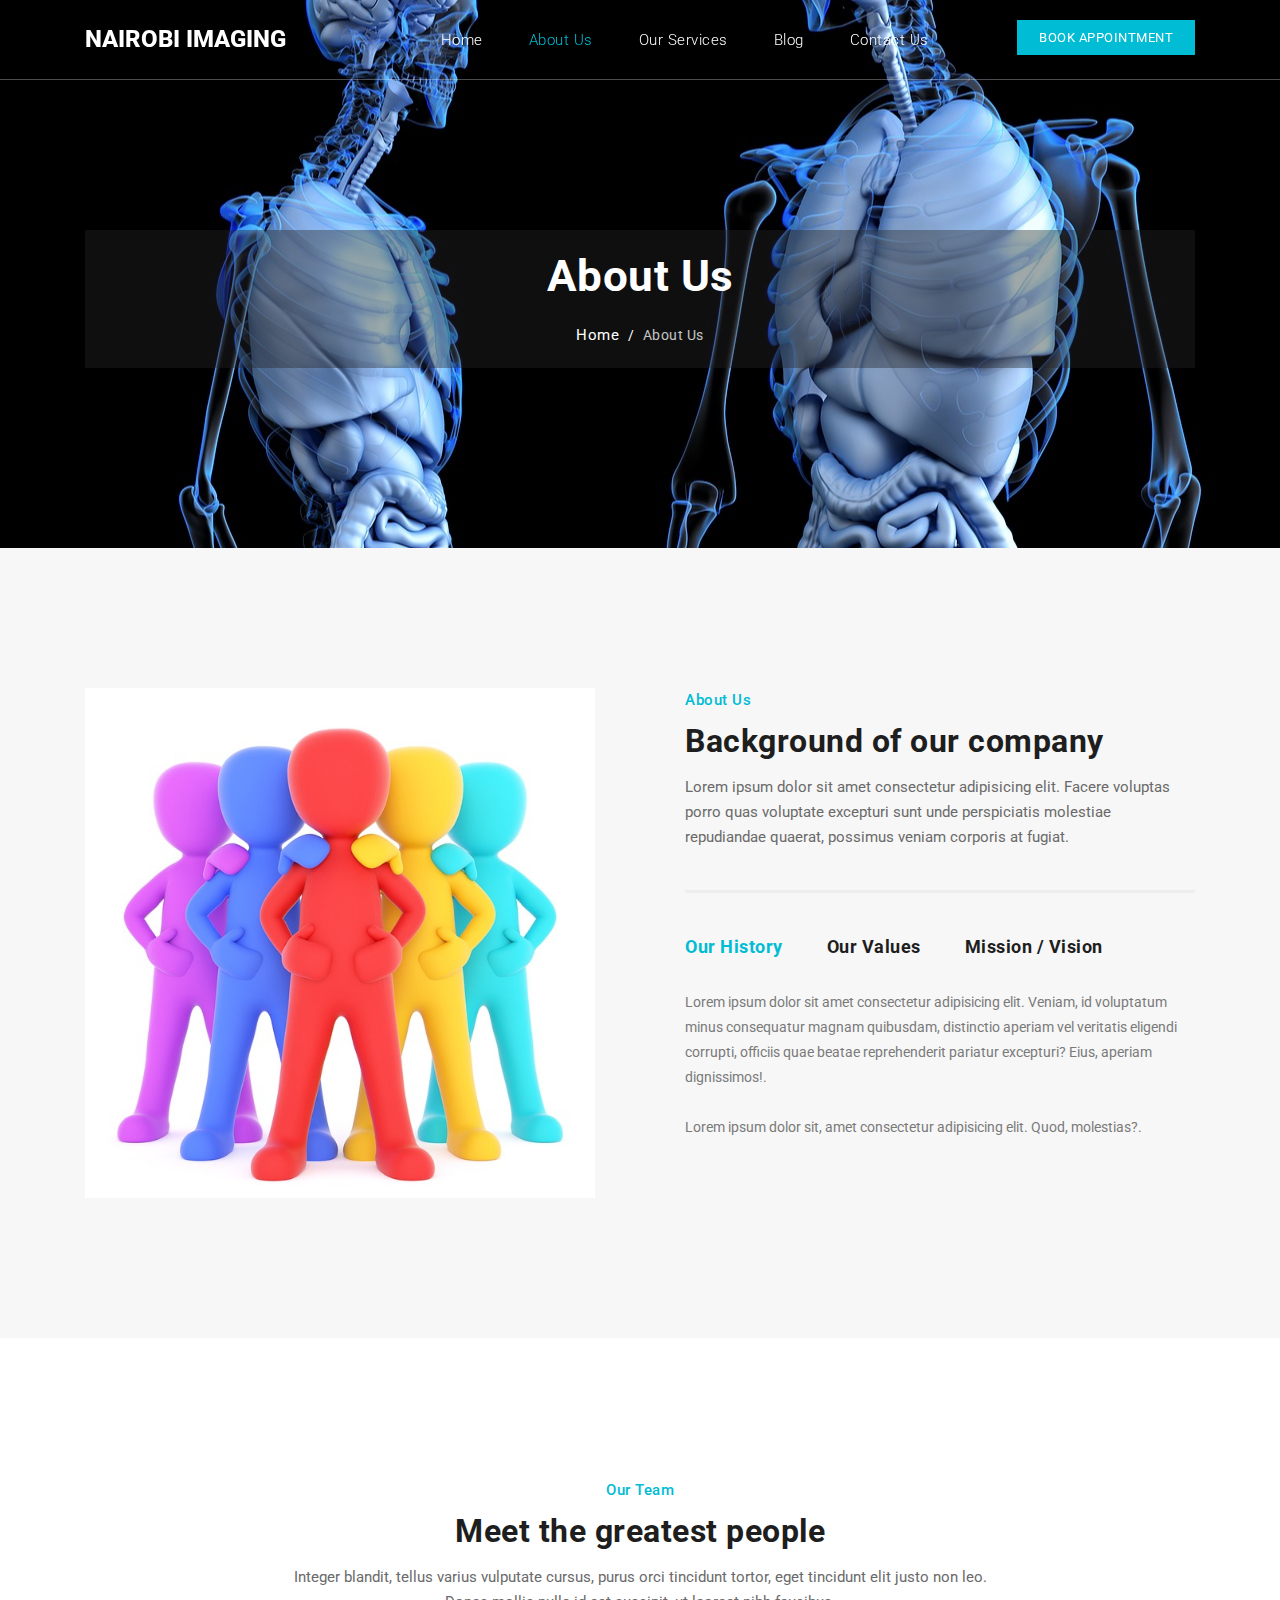
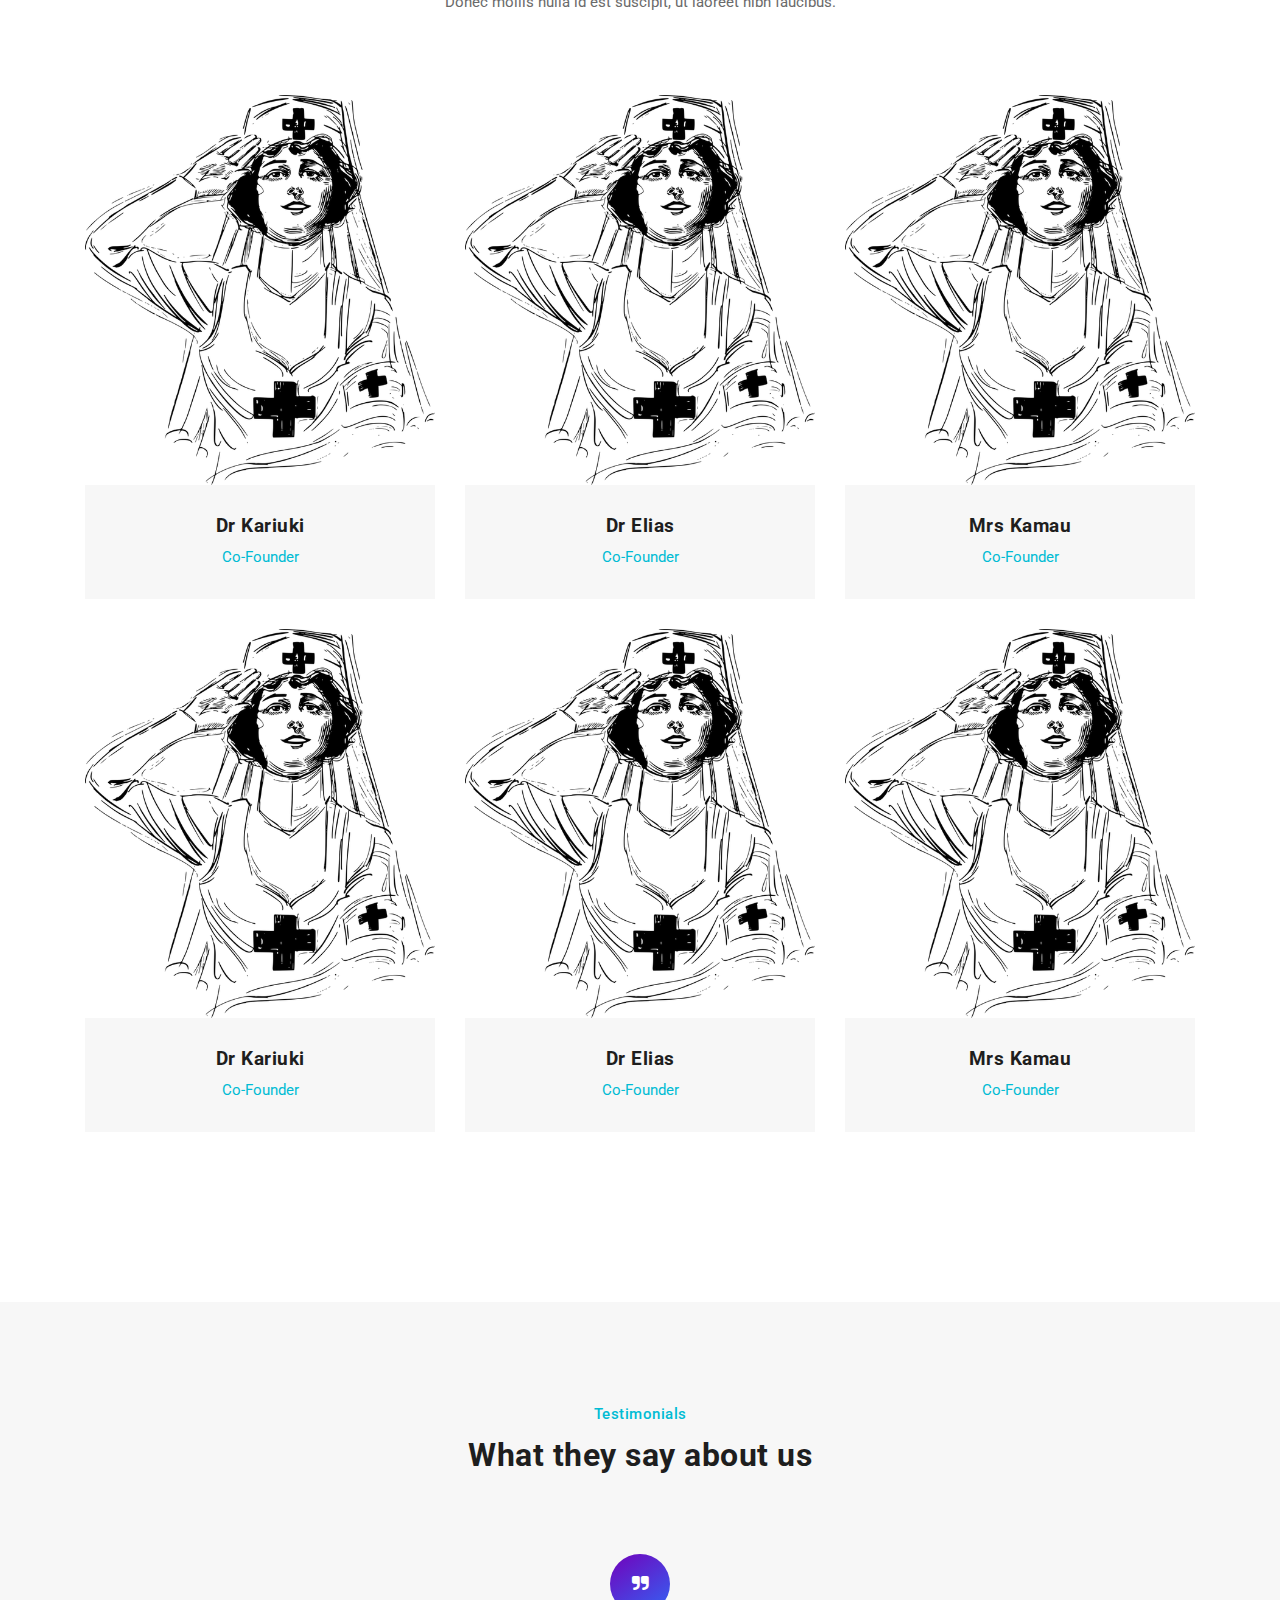
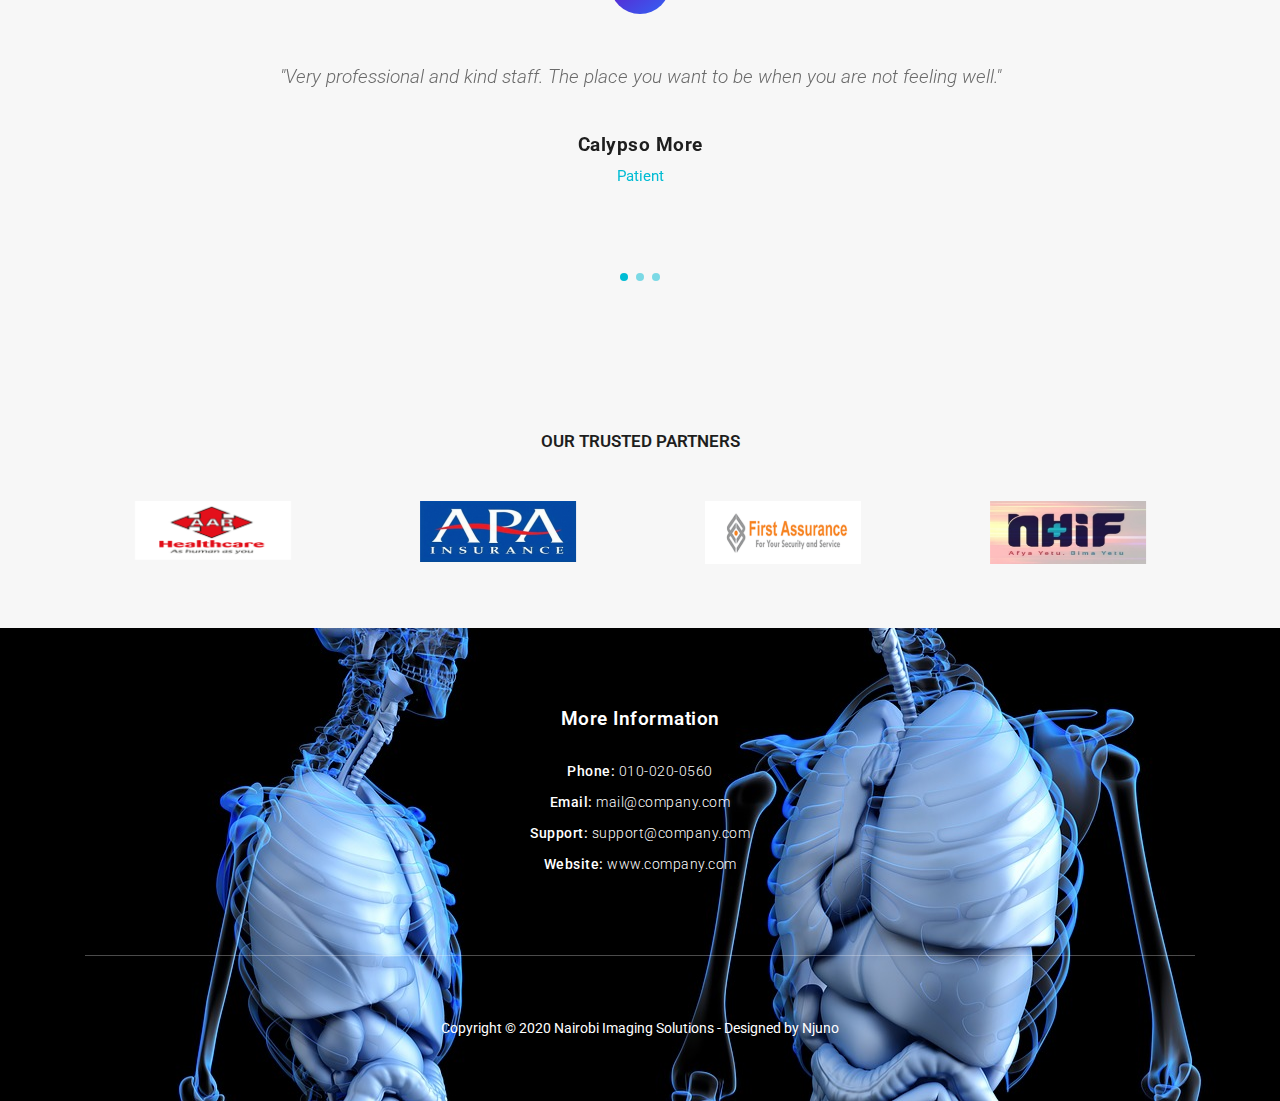
==== about.html @ f8aa6477 "fcs" ====
<!DOCTYPE html>
<html lang="en">

<head>

  <meta charset="utf-8">
  <meta name="viewport" content="width=device-width, initial-scale=1, shrink-to-fit=no">
  <meta name="description" content="">
  <meta name="author" content="TemplateMo">
  <link href="https://fonts.googleapis.com/css?family=Roboto:100,300,400,500,700" rel="stylesheet">

  <title>Nairobi Imaging Solution</title>

  <link href="vendor/bootstrap/css/bootstrap.min.css" rel="stylesheet">

  <link rel="stylesheet" href="assets/css/fontawesome.css">
  <link rel="stylesheet" href="assets/css/templatemo-host-cloud.css">
  <link rel="stylesheet" href="assets/css/owl.css">

</head>

<body>

    <!-- ***** Preloader Start ***** -->
    <div id="preloader">
        <div class="jumper">
            <div></div>
            <div></div>
            <div></div>
        </div>
    </div>  
    <!-- ***** Preloader End ***** -->

    <!-- Header -->
     <header class="">
       <nav class="navbar navbar-expand-lg">
         <div class="container">
           <a class="navbar-brand" href="index.html">
             <h2>Nairobi Imaging</h2>
           </a>
           <button class="navbar-toggler" type="button" data-toggle="collapse" data-target="#navbarResponsive"
             aria-controls="navbarResponsive" aria-expanded="false" aria-label="Toggle navigation">
             <span class="navbar-toggler-icon"></span>
           </button>
           <div class="collapse navbar-collapse" id="navbarResponsive">
             <ul class="navbar-nav ml-auto">
               <li class="nav-item ">
                 <a class="nav-link" href="index.html">Home
                 </a>
               </li>
               <li class="nav-item active">
                 <a class="nav-link" href="about.html">About Us</a>
               </li>
               <li class="nav-item">
                 <a class="nav-link" href="services.html">Our Services</a>
               </li>
                <li class="nav-item">
                  <a class="nav-link" href="blog.html">Blog</a>
                </li>
               <li class="nav-item">
                 <a class="nav-link" href="contact.html">Contact Us</a>
               </li>
             </ul>
           </div>
           <div class="functional-buttons">
             <ul>
               <li><a data-toggle="modal" data-target="#appointment">Book Appointment</a></li>

             </ul>
           </div>
         </div>
       </nav>
     </header>

    <!-- Page Content -->
    <!-- Heading Starts Here -->
    <div class="page-heading header-text">
      <div class="container">
        <div class="row">
          <div class="col-md-12">
            <div class="tion">
              <h1>About Us</h1>
              <p><a href="index.html">Home</a> / <span>About Us</span></p>
            </div>
            
          </div>
        </div>
      </div>
    </div>
    <!-- Heading Ends Here -->


    <!-- About Us Starts Here -->
    <div class="about-us">
      <div class="container">
        <div class="row">
          <div class="col-md-6">
            <div class="left-image">
              <img src="assets/images/nis/team/males-2322810_640.jpg" alt="">
            </div>
          </div>
          <div class="col-md-6">
            <div class="right-content">
              <div class="section-heading">
                <span>About Us</span>
                <h2>Background of our company</h2>
                <p>Lorem ipsum dolor sit amet consectetur adipisicing elit. Facere voluptas porro quas voluptate excepturi sunt unde perspiciatis molestiae repudiandae quaerat, possimus veniam corporis at fugiat.</p>
              </div>
              <div id='tabs'>
                  <ul>
                    <li><a href='#tabs-1'>Our History</a></li>
                    <li><a href='#tabs-2'>Our Values</a></li>
                    <li><a href='#tabs-3'>Mission / Vision</a></li>
                  </ul>
                  <section class='tabs-content'>
                    <article id='tabs-1'>
                      <p>Lorem ipsum dolor sit amet consectetur adipisicing elit. Veniam, id voluptatum minus consequatur magnam quibusdam, distinctio aperiam vel veritatis eligendi corrupti, officiis quae beatae reprehenderit pariatur excepturi? Eius, aperiam dignissimos!.
                      <br><br>Lorem ipsum dolor sit, amet consectetur adipisicing elit. Quod, molestias?.</p>
                    </article>
                    <article id='tabs-2'>
                      <p>
                        Lorem ipsum dolor sit, amet consectetur adipisicing elit. Dolorem sit culpa ad. Illo veniam consequuntur alias eius odio incidunt error?
                      </p>
                    </article>
                    <article id='tabs-3'>
                      <p class="lead">
                        Vision
                      </p>
                      <blockquote class="blockquote">Lorem ipsum dolor sit amet.</blockquote>
                      <p class="lead">
                        Mission
                      </p>
                      <blockquote class="blockquote">
                        Lorem ium dolor, sit amet consectetur adipisicing.
                      </blockquote>
                    </article>
                  </section>
                </div>
            </div>
          </div>
        </div>
      </div>
    </div>
    <!-- About Us Ends Here -->


    <!-- Team Starts Here -->
    <div class="team-section">
      <div class="container">
        <div class="row">
          <div class="col-md-8 offset-md-2">
            <div class="section-heading">
              <span>Our Team</span>
              <h2>Meet the greatest people</h2>
              <p>Integer blandit, tellus varius vulputate cursus, purus orci tincidunt tortor, eget tincidunt elit justo non leo. Donec mollis nulla id est suscipit, ut laoreet nibh faucibus.</p>
            </div>
          </div>
          <div class="col-md-4 col-sm-6 col-xs-12">
            <div class="team-item">
              <img src="assets/images/nis/team/face-1294558_640.png" alt="">
              <div class="down-content">
                <h4>Dr Kariuki</h4>
                <span>Co-Founder</span>
              </div>
            </div>
          </div>
          <div class="col-md-4 col-sm-6 col-xs-12">
            <div class="team-item">
              <img src="assets/images/nis/team/face-1294558_640.png" alt="">
              <div class="down-content">
                <h4>Dr Elias</h4>
                <span>Co-Founder</span>
              </div>
            </div>
          </div>
          <div class="col-md-4 col-sm-6 col-xs-12">
            <div class="team-item">
              <img src="assets/images/nis/team/face-1294558_640.png" alt="">
              <div class="down-content">
                <h4>Mrs Kamau</h4>
                <span>Co-Founder</span>
              </div>
            </div>
          </div>


          <div class="col-md-4 col-sm-6 col-xs-12">
            <div class="team-item">
              <img src="assets/images/nis/team/face-1294558_640.png" alt="">
              <div class="down-content">
                <h4>Dr Kariuki</h4>
                <span>Co-Founder</span>
              </div>
            </div>
          </div>
          <div class="col-md-4 col-sm-6 col-xs-12">
            <div class="team-item">
              <img src="assets/images/nis/team/face-1294558_640.png" alt="">
              <div class="down-content">
                <h4>Dr Elias</h4>
                <span>Co-Founder</span>
              </div>
            </div>
          </div>
          <div class="col-md-4 col-sm-6 col-xs-12">
            <div class="team-item">
              <img src="assets/images/nis/team/face-1294558_640.png" alt="">
              <div class="down-content">
                <h4>Mrs Kamau</h4>
                <span>Co-Founder</span>
              </div>
            </div>
          </div>
        </div>
      </div>
    </div>
    <!-- Team Ends Here -->



    

    <!-- Testimonials Starts Here -->
    <div class="testimonials-section">
      <div class="container">
        <div class="row">
          <div class="col-md-12">
            <div class="section-heading">
              <span>Testimonials</span>
              <h2>What they say about us</h2>
            </div>
          </div>
          <div class="col-md-10 offset-md-1">
            <div class="owl-testimonials owl-carousel">
              <div class="testimonial-item">
                <div class="icon">
                  <i class="fa fa-quote-right"></i>
                </div>
                <p>"Very professional and kind staff. The place you want to be when you are not feeling well."</p>
                <h4>Calypso More</h4>
                <span>Patient</span>
              </div>
              <div class="testimonial-item">
                <div class="icon">
                  <i class="fa fa-quote-right"></i>
                </div>
                <p>"I have been in this place for the last three times,twice CT scans one for chest plus one for head
                  and lastly a MRI scan
                  for the head and neck...I liked their service and support."</p>
                <h4>George Kimani</h4>
                <span>Patient</span>
              </div>
              <div class="testimonial-item">
                <div class="icon">
                  <i class="fa fa-quote-right"></i>
                </div>
                <p>"Give tea in the morning. Very organised. Open on time. Free parking though it can get abit crowded."
                </p>
                <h4>Trevor Liam</h4>
                <span>Patient</span>
              </div>
            </div>
          </div>
        </div>
      </div>
    </div>
    <!-- Testimonials Ends Here -->
   



    <div class="trusted-section">
      <div class="container">
        <div class="row">
          <div class="col-md-12">
            <div class="trusted-section-heading">
              <h4>OUR TRUSTED PARTNERS</h4>
            </div>
          </div>
          <div class="col-md-12">
            <div class="owl-trusted owl-carousel">
              <div class="trusted-item">
                <img src="assets/images/nis/clients/aar.png" alt="trusted 1">
              </div>
              <div class="trusted-item">
                <img src="assets/images/nis/clients/apa.png" alt="trusted 2">
              </div>
              <div class="trusted-item">
                <img src="assets/images/nis/clients/fa.png" alt="trusted 3">
              </div>
              <div class="trusted-item">
                <img src="assets/images/nis/clients/nhif.png" alt="trusted 4">
              </div>
              <div class="trusted-item">
                <img src="assets/images/nis/clients/madison.png" alt="trusted 5">
              </div>
              <div class="trusted-item">
                <img src="assets/images/nis/clients/minet.png" alt="trusted 6">
              </div>
              <div class="trusted-item">
                <img src="assets/images/nis/clients/uap.png" alt="trusted 7">
              </div>
            </div>
          </div>
        </div>
      </div>
    </div>

    <!-- Footer Starts Here -->
     <footer>
       <div class="container">
         <div class="row">







           <div class="col-sm-12 text-center">
             <div class="footer-item">
               <div class="footer-heading">
                 <h2>More Information</h2>
               </div>
               <ul class="footer-list">
                 <li>Phone: <a href="#">010-020-0560</a></li>
                 <li>Email: <a href="#">mail@company.com</a></li>
                 <li>Support: <a href="#">support@company.com</a></li>
                 <li>Website: <a href="#">www.company.com</a></li>
               </ul>
             </div>
           </div>
           <div class="col-md-12">
             <div class="sub-footer">
               <p>Copyright &copy; 2020 Nairobi Imaging Solutions
                 - Designed by Njuno</p>
             </div>
           </div>
         </div>
       </div>
     </footer>
    <!-- Footer Ends Here -->












    <div class="modal fade" id="appointment" tabindex="-1" role="dialog" aria-labelledby="exampleModalCenterTitle"
      aria-hidden="true">
      <div class="modal-dialog modal-dialog-centered" role="document">
        <div class="modal-content">
          <div class="modal-header">
            <h5 class="modal-title" id="exampleModalCenterTitle">Book Appointment</h5>
            <button type="button" class="close" data-dismiss="modal" aria-label="Close">
              <span aria-hidden="true">&times;</span>
            </button>
          </div>
          <div class="modal-body">

            <form class="p-2">
              <div class="form-group row">
                <label for="inputName" class="col-sm-4 col-form-label mr-2 ">Select Day</label>
                <div class="col-sm-7">
                  <input type="date" class="form-control" name="select_day" id="" placeholder="Select Day">
                </div>
              </div>

              <div class="form-group row">
                <label class="col-sm-4 col-form-label mr-2 " for="">Select Time</label>
                <div class="col-sm-7">
                  <select class="form-control" name="" id="">
                    <option value="">Select Hour</option>
                    <option value="08: 00 AM">08: 00 AM</option>
                    <option value="09: 00 AM">09: 00 AM</option>
                    <option value="10: 00 AM">10: 00 AM</option>
                    <option value="11: 00 AM">11: 00 AM</option>
                    <option value="12: 00 AM">12: 00 PM</option>
                    <option value="01: 00 PM">01: 00 PM</option>
                    <option value="02: 00 PM">02: 00 PM</option>
                    <option value="03: 00 PM">03: 00 PM</option>
                    <option value="04: 00 PM">04: 00 PM</option>
                    <option value="05: 00 PM">05: 00 PM</option>
                  </select>
                </div>
              </div>

              <div class="form-group row">
                <label for="inputName" class="col-sm-4 col-form-label mr-2 ">Full Name</label>
                <div class="col-sm-7">
                  <input type="text" class="form-control" name="full_name" id="" placeholder="Full Name">
                </div>
              </div>

              <div class="form-group row">
                <label for="inputName" class="col-sm-4 col-form-label mr-2 ">Phone Number</label>
                <div class="col-sm-7">
                  <input type="text" class="form-control" name="phone_number" id="" placeholder="Phone Number">
                </div>
              </div>


              <div class="form-group row">
                <label for="inputName" class="col-sm-4 col-form-label mr-2 ">Email</label>
                <div class="col-sm-7">
                  <input type="email" class="form-control" name="email" id="" placeholder="Email">
                </div>
              </div>



              <div class="form-group row mt-4">
                <div class="offset-sm-4 col-sm-8">
                  <button type="submit" class="btn btn-dark">Book Appointment</button>
                  <button type="button" class="btn btn-secondary" data-dismiss="modal">Close</button>
                </div>
              </div>
            </form>

          </div>

        </div>
      </div>
    </div>

    <!-- Bootstrap core JavaScript -->
    <script src="vendor/jquery/jquery.min.js"></script>
    <script src="vendor/bootstrap/js/bootstrap.bundle.min.js"></script>

    <!-- Additional Scripts -->
    <script src="assets/js/custom.js"></script>
    <script src="assets/js/owl.js"></script>
    <script src="assets/js/accordions.js"></script>

    <script language = "text/Javascript"> 

    



      cleared[0] = cleared[1] = cleared[2] = 0; //set a cleared flag for each field
      function clearField(t){                   //declaring the array outside of the
      if(! cleared[t.id]){                      // function makes it static and global
          cleared[t.id] = 1;  // you could use true and false, but that's more typing
          t.value='';         // with more chance of typos
          t.style.color='#fff';
          }
      }



      
    </script>

  </body>
</html>
---- assets/css/templatemo-host-cloud.css ----
body {
	font-family: 'Roboto', sans-serif;
	transition: all 0.5s;
}
p {
	margin-bottom: 0px;
	font-size: 14px;
	color: #6a6a6a;
	line-height: 25px;
}
a {
	text-decoration: none!important;
}
a.main-button {
	outline: none;
	cursor: pointer;
	display: inline-block;
	height: 50px;
	line-height: 50px;
	padding: 0px 25px;
	border: none;
	margin-left: 10px;
	background-color: #161616;
	color: #fff;
	text-transform: uppercase;
	font-size: 15px;
	font-weight: 500;
	letter-spacing: 0.5px;
	transition: all 0.5s;
}
a.main-button:hover {
	background-color: #00a4b9;
}
a.gradient-button {
	outline: none;
	cursor: pointer;
	display: inline-block;
	height: 50px;
	line-height: 50px;
	padding: 0px 25px;
	border: none;
	margin-left: 10px;
	background: rgb(61, 58, 63);
    background: linear-gradient(145deg, rgb(69, 64, 73) 0%, rgba(50,100,245,1) 100%);
	color: #fff;
	text-transform: uppercase;
	font-size: 15px;
	font-weight: 500;
	letter-spacing: 0.5px;
	transition: all 0.5s;
}
a.gradient-button:hover {
	background: rgb(114,2,187);
    background: linear-gradient(145deg, rgba(50,100,245,1) 0%, rgb(66, 62, 68) 100%);
}
.section-heading {
	margin-bottom: 80px;
}
.section-heading span {
	color: #00bcd4;
	font-size: 15px;
	font-weight: 500;
	letter-spacing: 0.5px;
	display: inline-block;
	margin-top: 0px;
}
.section-heading h2 {
	color: #1e1e1e;
	font-size: 32px;
	font-weight: 700;
	letter-spacing: 0.5px;
	margin-top: 10px;
	margin-bottom: 15px;
}
.section-heading p {
	font-size: 15px;
}

.page-heading {
	background-image: url(../images/nis/anatomical-2261006_1280\ \(1\).jpg);
	background-position: center center;
	background-repeat: no-repeat;
	background-size: cover;
	text-align: center;
	padding: 230px 0px 180px 0px;
}
.tion {
	background-color: rgba(38, 37, 39, 0.4);
	padding: 20px;
}

.page-heading h1 {
	color: #fff;
	font-size: 44px;
	font-weight: 700;
	letter-spacing: 0.5px;
	margin-bottom: 20px;
}
.page-heading p {
	color: #fff;
	letter-spacing: 0.5px;
}
.page-heading p a {
	color: #fff;
	font-size: 15px;
}
.page-heading p a {
	margin-right: 5px;
}
.page-heading p span {
	color: #fff;
	opacity: 0.75;
	margin-left: 5px;
}
#preloader {
  overflow: hidden;
  background: linear-gradient(145deg, rgb(10, 10, 10) 0%, rgb(57, 61, 77) 100%);
  left: 0;
  right: 0;
  top: 0;
  bottom: 0;
  position: fixed;
  z-index: 9999999;
  color: #fff;
}

#preloader .jumper {
  left: 0;
  top: 0;
  right: 0;
  bottom: 0;
  display: block;
  position: absolute;
  margin: auto;
  width: 50px;
  height: 50px;
}

#preloader .jumper > div {
  background-color: #fff;
  width: 10px;
  height: 10px;
  border-radius: 100%;
  -webkit-animation-fill-mode: both;
  animation-fill-mode: both;
  position: absolute;
  opacity: 0;
  width: 50px;
  height: 50px;
  -webkit-animation: jumper 1s 0s linear infinite;
  animation: jumper 1s 0s linear infinite;
}

#preloader .jumper > div:nth-child(2) {
  -webkit-animation-delay: 0.33333s;
  animation-delay: 0.33333s;
}

#preloader .jumper > div:nth-child(3) {
  -webkit-animation-delay: 0.66666s;
  animation-delay: 0.66666s;
}

@-webkit-keyframes jumper {
  0% {
    opacity: 0;
    -webkit-transform: scale(0);
    transform: scale(0);
  }
  5% {
    opacity: 1;
  }
  100% {
    -webkit-transform: scale(1);
    transform: scale(1);
    opacity: 0;
  }
}

@keyframes jumper {
  0% {
    opacity: 0;
    -webkit-transform: scale(0);
    transform: scale(0);
  }
  5% {
    opacity: 1;
  }
  100% {
    opacity: 0;
  }
}



/* Header Style */
header {
	position: fixed;
	z-index: 99999;
	width: 100%;
	background-color: transparent!important;
	border-bottom: 1px solid rgba(250,250,250,0.30);
	height: 80px;
	-webkit-transition: all .5s ease 0s;
    -moz-transition: all .5s ease 0s;
    -o-transition: all .5s ease 0s;
    transition: all .5s ease 0s;
}
.background-header {
	background-color: #fff!important;
	box-shadow: 0px 1px 10px rgba(0,0,0,0.1);
}
.background-header .navbar-brand h2 {
	color: #1e1e1e!important;
}
.background-header .navbar-nav a.nav-link {
	color: #1e1e1e!important;
}
.background-header .functional-buttons	ul li:first-child a {
	display: inline-block;
	background-color: transparent;
	border: 2px solid #00bcd4;
	text-transform: uppercase;
	font-size: 13px;
	color: #00bcd4;
	padding: 6px 20px;
	letter-spacing: 0.5px;
	transition: all 0.5s;
}
.background-header .functional-buttons	ul li:first-child a:hover {
	color: #fff;
	background-color: #00bcd4;
	border-color: #00bcd4;
}
.background-header .navbar-nav .nav-link:hover,
.background-header .navbar-nav .active>.nav-link,
.background-header .navbar-nav .nav-link.active,
.background-header .navbar-nav .nav-link.show,
.background-header .navbar-nav .show>.nav-link {
	color: #00bcd4!important;
}
.navbar .navbar-brand {
	float: 	left;
	margin-top: 12px;
	outline: none;
}
.navbar .navbar-brand h2 {
	color: #fff;
	text-transform: uppercase;
	font-size: 24px;
	font-weight: 800;
	-webkit-transition: all .3s ease 0s;
    -moz-transition: all .3s ease 0s;
    -o-transition: all .3s ease 0s;
    transition: all .3s ease 0s;
}
.navbar .navbar-brand h2 em {
	font-style: normal;
	font-size: 16px;
}
#navbarResponsive {
	z-index: 999;
}
.navbar-collapse {
	text-align: center;
}
.navbar .navbar-nav .nav-item {
	margin: 0px 15px;
}
.navbar .navbar-nav a.nav-link {
	text-transform: capitalize;
	font-size: 15px;
	font-weight: 300;
	letter-spacing: 0.5px;
	color: #fff;
	transition: all 0.5s;
	margin-top: 5px;
}
.navbar .navbar-nav .nav-link:hover,
.navbar .navbar-nav .active>.nav-link,
.navbar .navbar-nav .nav-link.active,
.navbar .navbar-nav .nav-link.show,
.navbar .navbar-nav .show>.nav-link {
	color: #00bcd4;
}
.navbar .navbar-toggler-icon {
	background-image: none;
}
.navbar .navbar-toggler {
	border-color: #fff;
	background-color: #fff;	
	height: 36px;
	outline: none;
	border-radius: 0px;
	position: absolute;
	right: 30px;
	top: 20px;
}
.navbar .navbar-toggler-icon:after {
	content: '\f0c9';
	color: #00bcd4;
	font-size: 18px;
	line-height: 26px;
	font-family: 'FontAwesome';
}
.functional-buttons {
	margin-left: 5%;
}
.functional-buttons	ul {
	margin: 0;
	padding: 0;
}
.functional-buttons	ul li {
	display: inline-block;
	margin-left: 10px;
}
.functional-buttons	ul li:first-child a {
	display: inline-block;
	background-color: transparent;
	border: 2px solid #fff;
	text-transform: uppercase;
	font-size: 13px;
	color: #fff;
	padding: 6px 20px;
	letter-spacing: 0.5px;
	transition: all 0.5s;
}
.functional-buttons	ul li:first-child a:hover {
	color: #00bcd4;
	background-color: #fff;
}
.functional-buttons	ul li:last-child a {
	display: inline-block;
	background-color: #00bcd4;
	border: 2px solid #00bcd4;
	text-transform: uppercase;
	font-size: 13px;
	color: #fff;
	padding: 6px 20px;
	letter-spacing: 0.5px;
	transition: all 0.5s;
}
.functional-buttons	ul li:last-child a:hover {
	background-color: #00a4b9;
	border-color: #00a4b9;
}

/* Banner Style */
.banner {
	background-image: url(../images/nis/fetus-1788082_1920.jpg);
	background-size: cover;
	background-repeat: no-repeat;
	padding: 300px 0px;
	background-position: center center;
}
.banner .caption {
	text-align: center;
	background: rgba(10, 10, 10, 0.6);
	padding: 20px;
}
.banner .caption h2 {
	text-transform: uppercase;
	letter-spacing: 1px;
	margin-top: 0px;
	margin-bottom: 50px;
	font-size: 32px;
	font-weight: 700;
	color: #fff;
}
.banner .caption p {
	
	letter-spacing: 1px;
	margin-top: 0px;
	margin-bottom: 10px;
	font-size: 16px;
	font-weight: 700;
	color: #fff;
	font-style: italic;
}
.banner #search-section fieldset {
	display: inline-block;
}
.banner #search-section {
	position: relative;
}
.banner #search-section input.searchText {
	float: left;
	width: 570px;
	min-width: 280px;
	height: 49px;
	background-color: transparent;
	border: 1px solid #fff;
	padding: 0px 15px;
	color: #fff;
	outline: none;
	font-size: 14px;
	letter-spacing: 0.5px;
	margin-bottom: 30px;
}
.banner #search-section input.main-button {
	position: absolute;
	top: 0;
	right: 0;
	outline: none;
	cursor: pointer;
	display: inline-block;
	height: 50px;
	line-height: 50px;
	padding: 0px 20px;
	border: none;
	margin-left: 10px;
	background-color: #030303;
	color: #fff;
	text-transform: uppercase;
	font-size: 15px;
	font-weight: 500;
	letter-spacing: 0.5px;
	transition: all 0.5s;
	margin-bottom: 30px;
}
.banner #search-section button:hover {
	background-color: #00a4b9;
}




/* Trusted Style */
.trusted-section {
	padding: 50px 0px 40px 0px;
	background-color: #f7f7f7;
}
.trusted-section-heading {
	text-align: center;
}
.trusted-section-heading h4 {
	font-size: 17px;
	text-transform: uppercase;
	font-weight: 600;
	color: #1e1e1e;
	margin-bottom: 50px;
}
.trusted-item img {
	max-width: 156px;
	margin: 0 auto;
}



/* Services Style */
.services-section {
	margin-top: 140px;
}
.services-section .section-heading h2 {
	color: #1e1e1e;
}
.services-section .service-item {
	background-color: #f7f7f7;
	border-radius: 5px;
	padding: 50px 40px;
	text-align: center;
	margin-bottom: 30px;
}
.services-page .service-item {
	margin-bottom: 30px;
}
.services-section .service-item i {
	color: #fff;
	background-color: #00bcd4;
	display: inline-block;
	width: 100px;
	height: 100px;
	line-height: 100px;
	text-align: center;
	border-radius: 50%;
	font-size: 32px;
}
.services-section .service-item h4 {
	margin-top: 35px;
	font-size: 19px;
	color: #1e1e1e;
	text-transform: capitalize;
	font-weight: 500;
	letter-spacing: 0.5px;
	margin-bottom: 30px;
}


/* Pricing Style */
.pricing-section {
	margin-top: 140px;
}
.background-image-pricing {
	background-image: url(../images/nis/mri-782459_1280.jpg);
	background-size: cover;
	background-repeat: no-repeat;
	min-height: 500px;
	position: absolute;
	width: 100%;
}
.pricing-section .section-heading {
	text-align: center;
	background: rgb(26, 25, 27, .5);
	padding: 20px;
	margin-top: 80px;
}
.pricing-section .section-heading h2,
.pricing-section .section-heading p {
	color: #fff;
}
.pricing-item {
	background-color: #fff;
	text-align: center;
	padding: 50px 50px 30px 50px;
	position: relative;
	box-shadow: 0px 0px 10px rgba(0,0,0,0.1);
}
.pricing-item h4 {
	text-transform: uppercase;
	font-size: 17px;
	font-weight: 700;
	color: #1e1e1e;
	letter-spacing: 0.5px;
	margin-bottom: 45px;
}
.pricing-item .price-gradient {
	background: rgb(114,2,187);
    background: linear-gradient(145deg, rgba(114,2,187,1) 0%, rgba(50,100,245,1) 100%);
}
.pricing-item .price {
	background-color: #00bcd4;
	width: 100%;
	padding: 30px 0px;
	margin-bottom: 35px;
}
.pricing-item .price h6 {
	font-size: 32px;
	color: #fff;
	font-weight: 900;
	letter-spacing: 0.5px;
	margin-top: 0px;
	margin-bottom: 0px;
}
.pricing-item .price span {
	display: inline-block;
	color: #fff;
	text-transform: uppercase;
	font-size: 14px;
	font-weight: 700;
}
.pricing-item .dev {
	width: 100%;
	height: 1px;
	background-color: #eee;
	margin: 35px 0px 30px 0px;
}
.pricing-item ul {
	padding: 0;
	margin: 0;
	list-style: none;
	text-align: left;
}
.pricing-item ul li {
	display: inline-block;
	margin-bottom: 20px;
	font-size: 16px;
	color: #6a6a6a;
}
.pricing-item ul li i {
	font-size: 14px;
	margin-right: 8px;
	color: #491bb1;
}
.pricing-item ul li:last-child {
	margin-bottom: 40px;
}
.pricing-item a.main-button,
.pricing-item a.gradient-button {
	position: absolute;
	left: 50%;
	transform: translateX(-50%);
	bottom: -25px;
}



/* Features Style */
.features-section {
	margin-top: 160px;
}
.features-section .section-heading {
	text-align: center;
}
.features-section .section-heading h2 {
	color: #1e1e1e;
}
.features-section .feature-item {
	box-shadow: 0px 0px 10px rgba(0,0,0,0.1);
	border-radius: 5px;
	padding: 30px;
	margin-bottom: 30px;
}
.features-section .feature-item .icon {
	float: left;
	margin-top: 12px;
}
.features-section .feature-item .icon img {
	max-width: 80px;
	margin-right: 30px;
}
.features-section .feature-item h4 {
	font-size: 18px;
	color: #1e1e1e;
	letter-spacing: 0.5px;
	font-weight: 700;
}
.features-section .feature-item p {
	margin-left: 106px;
}



/* Testimonials Style */
.testimonials-section {
	margin-top: 140px;
	background-color: #f7f7f7;
	padding: 100px 0px;
}
.testimonials-section .section-heading {
	text-align: center;
}
.testimonials-section .section-heading h2 {
	color: #1e1e1e;
}
.testimonial-item {
	text-align: center;
}
.testimonial-item i {
	width: 60px;
	height: 60px;
	display: inline-block;
	text-align: center;
	line-height: 60px;
	color: #fff;
	background: rgb(114,2,187);
    background: linear-gradient(145deg, rgba(114,2,187,1) 0%, rgba(50,100,245,1) 100%);
    border-radius: 50%;
    font-size: 18px;
    margin-bottom: 45px;
}
.testimonial-item p {
	font-size: 19px;
	font-weight: 300;
	font-style: italic;
	line-height: 35px;
	margin-bottom: 40px;
}
.testimonial-item h4 {
	font-size: 19px;
	font-weight: 700;
	color: #1e1e1e;
	letter-spacing: 0.5px;
	margin-bottom: 0px;
}
.testimonial-item span {
	display: inline-block;
	margin-top: 8px;
	font-size: 15px;
	color: #00bcd4;
}
.owl-testimonials .owl-dots .owl-dot {
  border-radius: 3px;
}
.owl-testimonials .owl-dots {
    display: -webkit-box;
    display: -webkit-flex;
    display: -ms-flexbox;
    display: flex;
    -ms-flex-pack: center;
    -webkit-justify-content: center;
    justify-content: center;
    margin-top: 50px
}
.owl-testimonials .owl-dots .owl-dot {
    width: 8px;
    height: 8px;
    border-radius: 50%;
    margin: 0 4px;
    background-color: #7bd9e5;
}
.owl-testimonials .owl-dots .owl-dot:focus {
    outline: none
}
.owl-testimonials .owl-dots .owl-dot.active {
    background-color: #00bcd4;
}


/* Footer Style */
footer {
	background-image: url(../images/nis/anatomical-2261006_1280\ \(1\).jpg);
	background-repeat: no-repeat;
	background-size: cover;
	background-position: center center;
	padding: 80px 0px 60px 0px;
}
footer .footer-heading h2 {
	color: #fff;
	font-size: 19px;
	font-weight: 600;
	letter-spacing: 0.5px;
	margin-bottom: 30px;
}
footer p {
	color: #fff;
}
footer ul {
	padding: 0;
	margin: 0;
	list-style: none;
}
footer ul li {
	margin-bottom: 10px;
	font-size: 14px;
	font-weight: 500;
	color: #fff;
	letter-spacing: 0.5px;
}
footer ul li:last-child {
	margin-bottom: 0px;
}
footer ul li a {
	color: #fff;
	font-size: 14px;
	font-weight: 300;
	transition: all 0.3s;
}
footer ul li a:hover {
	color: #fff;
	opacity: 0.75;
}

footer .sub-footer {
	text-align: center;
	margin-top: 80px;
	border-top: 1px solid rgba(250,250,250,0.30);
	padding-top: 60px;
}

footer .sub-footer a {
	color: #FFF;
}

/* About Us Page Style */
.about-us {
	padding: 140px 0px;
	background-color: #f7f7f7;
}
.about-us .left-image {
	margin-right: 30px;
}
.about-us .right-content {
	margin-left: 30px;
}
.about-us .left-image img {
	max-width: 100%;
	overflow: hidden;
}
.about-us .section-heading h2 {
	color: #1e1e1e;
}
.about-us .section-heading {
	margin-bottom: 40px;
	border-bottom: 3px solid #eee;
	padding-bottom: 40px;
}
#tabs {
  margin-right: 0px;
}
#tabs ul {
  margin: 0;
  padding: 0;
}
#tabs ul li {
  margin-right: 40px;
  display: inline-block;
}
#tabs ul li:last-child {
  margin-right: 0px;
}
#tabs ul li a {
  font-size: 18px;
  color: #1e1e1e;
  letter-spacing: 0.5px;
  font-weight: 700;
  transition: all 0.3s;
}
#tabs ul .ui-tabs-active span {
  background: #faf5b2;
  border: #faf5b2;
  line-height: 90px;
  border-bottom: none;
}
#tabs ul .ui-tabs-active a {
  color: #00bcd4;
}
#tabs ul .ui-tabs-active span {
  color: #1e1e1e;
}
.tabs-content {
  text-align: left;
  display: inline-block;
  transition: all 0.3s;
}
.tabs-content p {
  font-size: 14px;
  color: #7a7a7a;
  margin-top: 30px;
  margin-bottom: 0px;
}


/* Team Style */
.team-section {
	margin-top: 140px;
}
.team-section .section-heading {
	text-align: center;
}
.team-section .section-heading h2 {
	color: #1e1e1e;
}
.team-item:hover img {
	opacity: 0.75;
}
.team-item {
	cursor: pointer;
	margin-bottom: 30px;
}
.team-item img {
	width: 100%;
	overflow: hidden;
	transition: all 0.5s;
}
.team-item .down-content {
	background-color: #f7f7f7;
	text-align: center;
	padding: 30px;
}
.team-item h4 {
	font-size: 19px;
	font-weight: 700;
	color: #1e1e1e;
	letter-spacing: 0.5px;
	margin-bottom: 0px;
}
.team-item span {
	display: inline-block;
	margin-top: 8px;
	font-size: 15px;
	color: #00bcd4;
}




/* Contact Us Page Style */
.contact-us {
	margin-top: 140px;
}
.contact-us .contact-form {
	margin-right: 30px;
}
.contact-us .right-content {
	margin-left: 30px;
}
.contact-us .section-heading h2 {
	color: #1e1e1e;
}
.contact-us .section-heading {
	margin-bottom: 40px;
	border-bottom: 3px solid #eee;
	padding-bottom: 40px;
}
.contact-form input,
.contact-form textarea {
	letter-spacing: 0.5px;
	font-weight: 500;
    color: #6a6a6a;
    font-size: 14px;
    border: 1px solid #ddd;
    background-color: #fff;
    width: 100%;
    height: 46px;
    outline: none;
    padding-top: 3px;
    padding-left: 20px;
    padding-right: 20px;
    -webkit-appearance: none;
    -moz-appearance: none;
    appearance: none;
    margin-bottom: 30px;
}
.contact-form textarea {
  height: 150px;
  resize: none;
  padding: 20px;
}
.contact-form ::-webkit-input-placeholder { /* Edge */
  color: #6a6a6a;
}
.contact-form :-ms-input-placeholder { /* Internet Explorer 10-11 */
  color: #6a6a6a;
}
.contact-form ::placeholder {
  color: #6a6a6a;
}
.contact-form button {
	outline: none;
	cursor: pointer;
	display: inline-block;
	height: 50px;
	line-height: 50px;
	padding: 0px 20px;
	border: none;
	background-color: #00bcd4;
	color: #fff;
	text-transform: uppercase;
	font-size: 15px;
	font-weight: 500;
	letter-spacing: 0.5px;
	transition: all 0.5s;
}
.contact-form button:hover {
	background-color: #00a4b9;
}
.contact-us .right-content ul {
	padding: 0;
	margin: 0;
	list-style: none;
}
.contact-us .right-content ul li {
	display: block;
	margin-bottom: 30px;
	font-size: 14px;
	font-weight: 600;
	color: #1e1e1e;
	letter-spacing: 0.5px;
}
.contact-us .right-content ul li:last-child {
	margin-bottom: 0px;
}
.contact-us .right-content ul i {
	width: 60px;
	height: 60px;
	display: inline-block;
	text-align: center;
	line-height: 60px;
	background-color: #00bcd4;
	border-radius: 50%;
	color: #fff;
	margin-right: 15px;
	font-size: 24px;
}
#map {
	margin-top: 140px;
	margin-bottom: -147px;
}

/* Responsive Style */
@media (max-width: 1200px) {
	.banner #search-section input.main-button {
		position: absolute;
		top: 75px;
		left: 50%;
		transform: translateX(-50%);
	}
	.banner #search-section input.searchText {
		float: none;
		width: 100%;
	}
	
	.contact-us .right-content ul li {
		text-align: center;
		width: 100%;
	}
	.contact-us .right-content ul li i {
		margin-right: 15px;
		margin-left: 15px;
		margin-bottom: 15px;
	}
}
@media (max-width: 991px) {
	.navbar .navbar-brand {
		position: absolute;
		left: 30px;
		top: 10px;
	}
	.functional-buttons {
		position: absolute;
		left: 50%;
		top: 20px;
		transform: translate(-50%);
		margin-left: 15px;
	}
	.banner #search-section fieldset button {
		margin-top: 0px;
	}
	.banner #search-section fieldset input {
		width: 100%;
		min-width: 280px;
		margin-bottom: 30px;
	}
	.navbar .navbar-brand {
		width: auto;
	}
	.navbar:after {
		display: none;
	}
	#navbarResponsive {
	    z-index: 99999;
	    position: absolute;
	    top: 80px;
	    left: 0;
	    width: 100%;
	    text-align: center;
	    background-color: #fff;
	    box-shadow: 0px 10px 10px rgba(0,0,0,0.1);
	}
	.navbar .navbar-nav .nav-item {
		border-bottom: 1px solid #eee;
	}
	.navbar .navbar-nav .nav-item:last-child {
		border-bottom: none;
	}
	.navbar .navbar-nav a.nav-link {
		padding: 15px 0px;
		color: #1e1e1e!important;
	}
	.navbar .navbar-nav .active>.nav-link {
		color: #00bcd4!important;
	}
	.about-us .left-image {
		margin-bottom: 30px;
		margin-right: 0px;
	}
	.about-us .right-content,
	.contact-us .right-content {
		margin-left: 0px;
	}
	.contact-us .contact-form {
		margin-right: 0px;
		margin-bottom: 45px;
	}
	.contact-us .right-content ul {
		margin-bottom: 30px;
	}
	.contact-us .right-content ul li {
		text-align: left;
		width: 100%;
	}
	.contact-us .right-content ul li i {
		margin-left: 0px;
	}
}

@media (max-width: 767px) {
	.pricing-item  {
		margin-bottom: 55px;
	}
	.footer-item {
		margin-bottom: 60px;
	}
	footer .sub-footer {
		margin-top: 20px;
	}
}


@media (max-width: 576px) {
	.functional-buttons	ul li:first-child a {
		padding: 6px 10px;
		letter-spacing: 0px;
	}
	.functional-buttons	ul li:last-child a {
		padding: 6px 10px;
		letter-spacing: 0px;
	}
	.functional-buttons {
		margin-left: 7.5%;
	}
	.functional-buttons	ul li {
		display: inline-block;
		margin-left: 3px;
	}
	.navbar .navbar-toggler {
		right: 20px;
	}
	.background-header .functional-buttons	ul li:first-child a {
		padding: 6px 10px;
		letter-spacing: 0px;
	}
}











.social ul {
	position: absolute;
	top: 50%;
	left: 50%;
	transform: translate(-50%, -50%);
	margin: 0;
	padding: 0;
	display: flex;

}

.social ul li {
	list-style: none;
	margin: 0 40px;

}

.social ul li .fa {
	font-size: 40px;
	color: #262626;
	line-height: 80px;
	transition: .5s;

}

.social ul li a {
	position: relative;
	display: block;
	width: 80px;
	height: 80px;
	background-color: #fff;
	text-align: center;
	transform: perspective(100px) rotate(-30deg) skew(25deg) translate(0, 0);
	transition: .5s;
	box-shadow: -20px 20px 10px rgb(0, 0, 0, 0.5);
}

.social ul li a::before {
	content: "";
	position: absolute;
	top: 10px;
	left: -20px;
	height: 100%;
	width: 20px;
	background: #b1b1b1;
	transition: .5s;
	transform: rotate(0deg) skewY(-45deg);
}

.social ul li a::after {
	content: "";
	position: absolute;
	top: 80px;
	left: -11px;
	height: 20px;
	width: 100%;
	background: #b1b1b1;
	transition: .5s;
	transform: rotate(0deg) skewX(-45deg);
}

.social ul li a:hover {
	transform: perspective(1000px) rotate(-30deg) skew(25deg) translate(20px, -20px);
	box-shadow: -50px 50px 50px rgb(0, 0, 0, 0.5);
}

.social ul li:hover .fa {
	color: #fff;
}

.social ul li a:hover {
	transform: perspective(1000px) rotate(-30deg) skew(25deg) translate(20px, -20px);
	box-shadow: -50px 50px 50px rgb(0, 0, 0, 0.5);
}

.social ul li:hover:nth-child(1) a {
	background: #3b5999;
}

.social ul li:hover:nth-child(1) a:before {
	background: #2e4a86;
}

.social ul li:hover:nth-child(1) a:after {
	background: #4a69ad;
}

.social ul li:hover:nth-child(2) a {
	background: #55acee;
}

.social ul li:hover:nth-child(2) a:before {
	background: #4184b7;
}

.social ul li:hover:nth-child(2) a:after {
	background: #4d9fde;
}

.social ul li:hover:nth-child(3) a {
	background: #dd4b39;
}

.social ul li:hover:nth-child(3) a:before {
	background: #c13929;
}

.social ul li:hover:nth-child(3) a:after {
	background: #e83322;
}

.social ul li:hover:nth-child(4) a {
	background: #0077B5;
}

.social ul li:hover:nth-child(4) a:before {
	background: #036aa0;
}

.social ul li:hover:nth-child(4) a:after {
	background: #0d82bf;
}

.social ul li:hover:nth-child(5) a {
	background: #e4405f;
}

.social ul li:hover:nth-child(5) a:before {
	background: #d02d4c;
}

.social ul li:hover:nth-child(5) a:after {
	background: #f1395c;
}














































.modal {
	background: rgba(255, 255, 255, 0.8);
	box-shadow: rgba(0, 0, 0, 0.3) 20px 20px 20px;
}
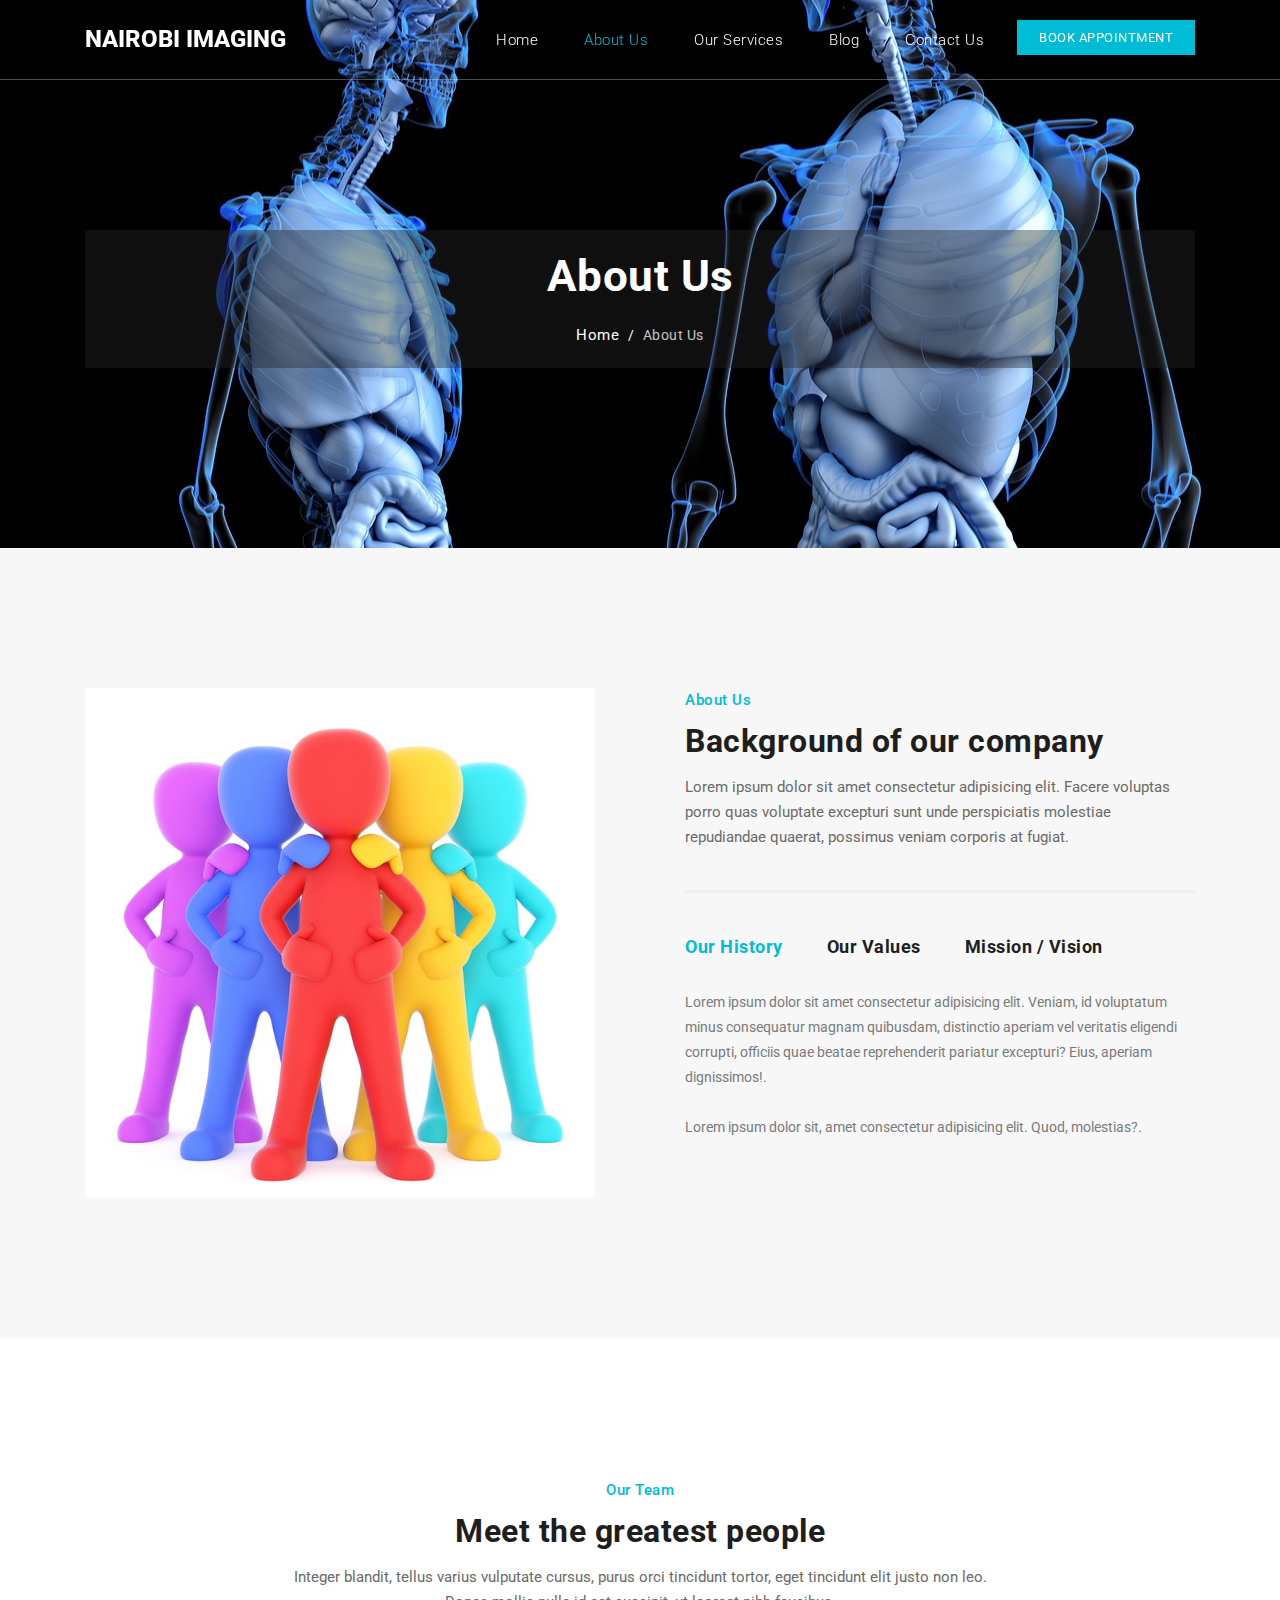
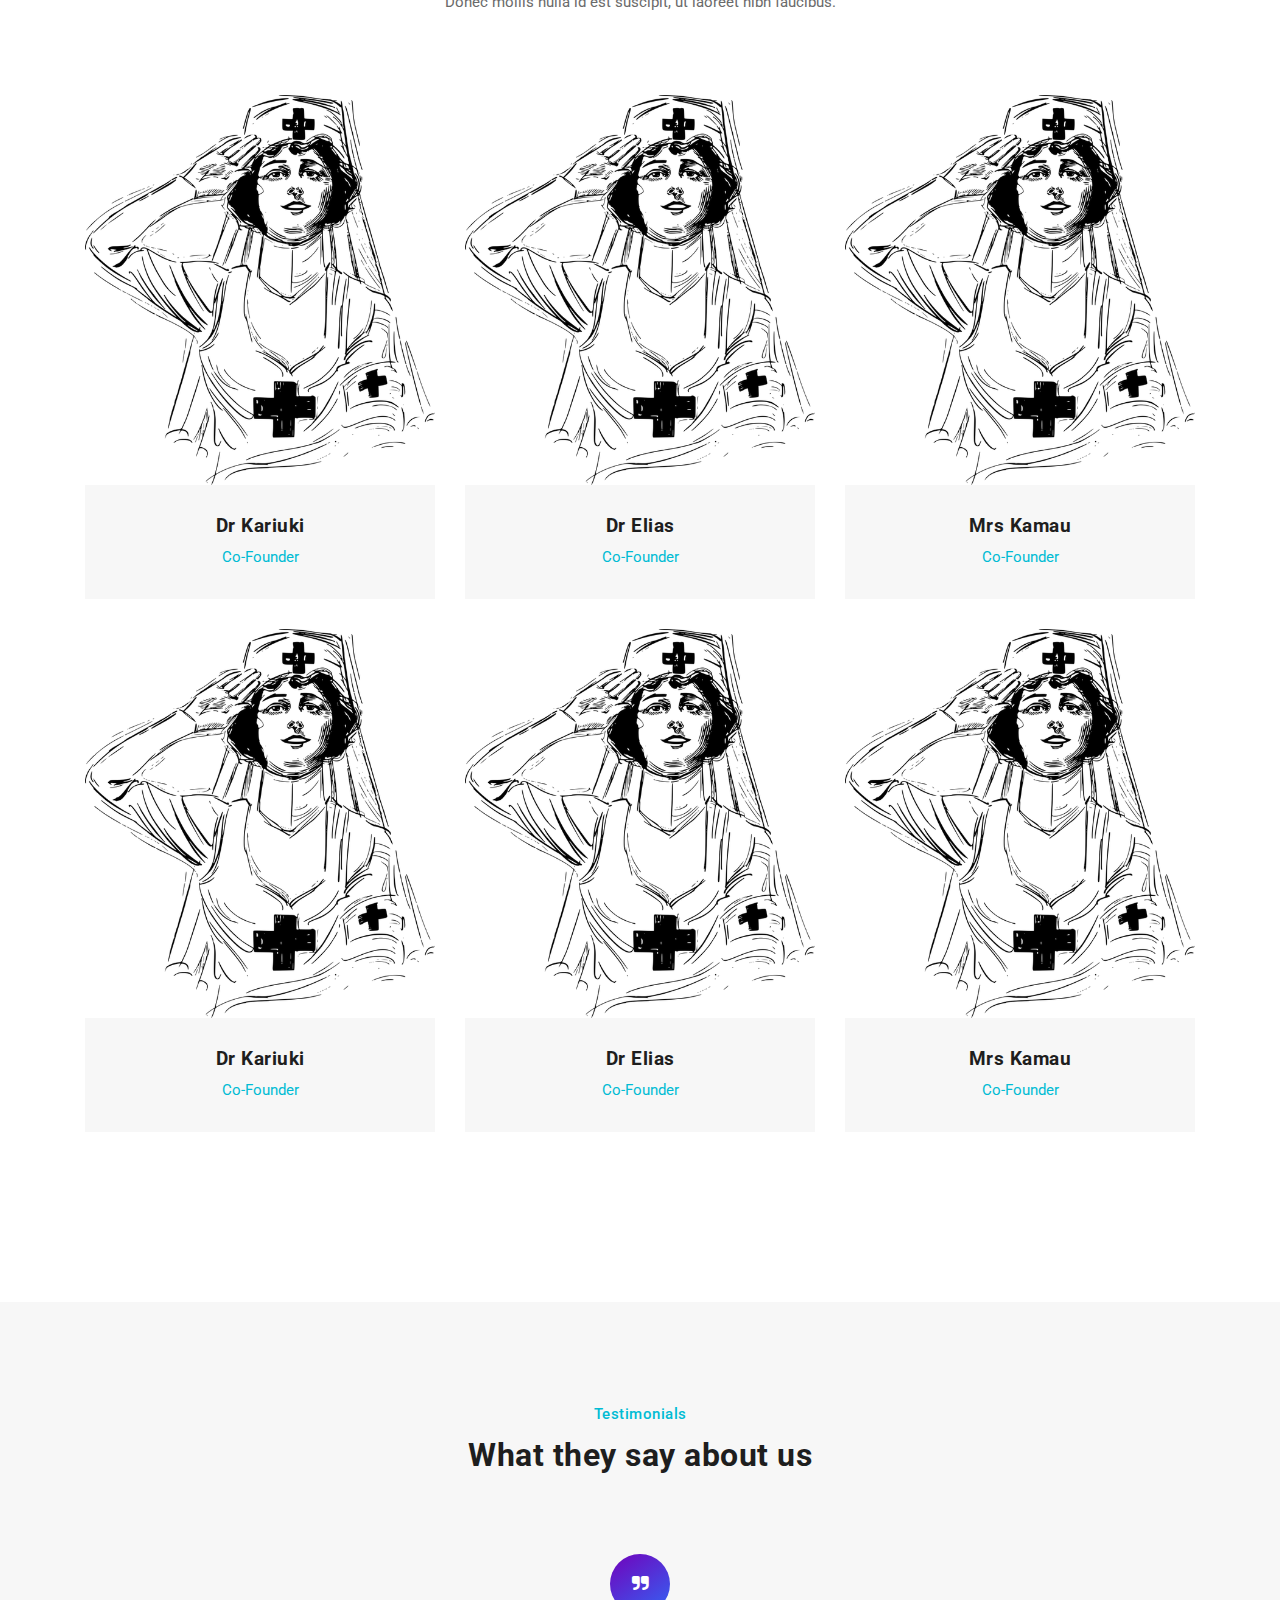
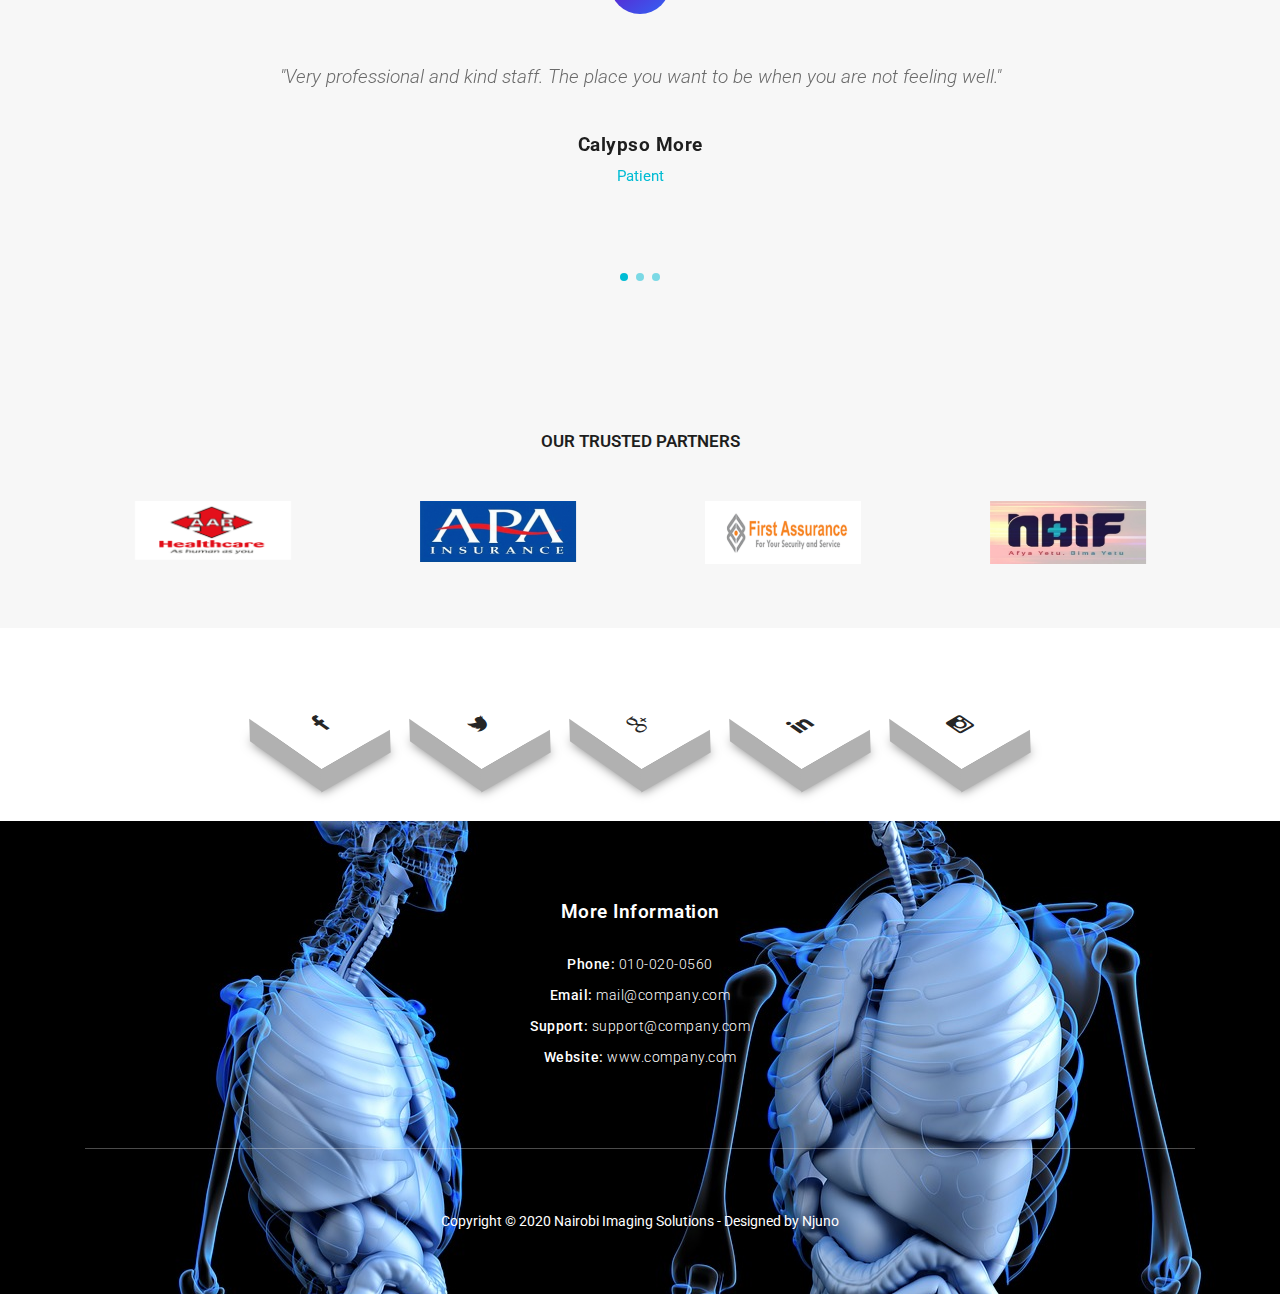
==== commit 2b740be7: "in" ====
--- a/about.html
+++ b/about.html
@@ -62,12 +62,12 @@
                </li>
              </ul>
            </div>
-           <div class="functional-buttons">
-             <ul>
-               <li><a data-toggle="modal" data-target="#appointment">Book Appointment</a></li>
-
-             </ul>
-           </div>
+            <div class="functional-buttons d-none d-md-block">
+              <ul>
+                <li><a data-toggle="modal" data-target="#appointment">Book Appointment</a></li>
+
+              </ul>
+            </div>
          </div>
        </nav>
      </header>
@@ -81,6 +81,10 @@
             <div class="tion">
               <h1>About Us</h1>
               <p><a href="index.html">Home</a> / <span>About Us</span></p>
+
+              <div class="d-md-none pt-4">
+                <a data-toggle="modal" data-target="#appointment" class="main-button ">Book Appointment</a>
+              </div>
             </div>
             
           </div>
@@ -306,6 +310,47 @@
       </div>
     </div>
 
+
+
+
+
+
+
+
+
+
+
+
+
+
+
+
+
+
+
+
+
+
+
+
+
+
+
+
+    <div class="container my-5 py-5 d-none d-md-block">
+      <div class="row">
+        <div class="col-12 text-center social">
+          <ul>
+            <li><a href=""><i class="fa fa-facebook" aria-hidden="true"></i></a></li>
+            <li><a href="#"><i class="fa fa-twitter" aria-hidden="true"></i></a></li>
+            <li><a href="#"><i class="fa fa-google-plus" aria-hidden="true"></i></a></li>
+            <li><a href="#"><i class="fa fa-linkedin" aria-hidden="true"></i></a></li>
+            <li><a href="#"><i class="fa fa-instagram" aria-hidden="true"></i></a></li>
+          </ul>
+        </div>
+      </div>
+    </div>
+
     <!-- Footer Starts Here -->
      <footer>
        <div class="container">
--- a/assets/css/templatemo-host-cloud.css
+++ b/assets/css/templatemo-host-cloud.css
@@ -22,8 +22,8 @@
 	padding: 0px 25px;
 	border: none;
 	margin-left: 10px;
-	background-color: #161616;
-	color: #fff;
+	background-color: #06cdf0;
+	color: rgb(252, 245, 245);
 	text-transform: uppercase;
 	font-size: 15px;
 	font-weight: 500;
@@ -31,7 +31,8 @@
 	transition: all 0.5s;
 }
 a.main-button:hover {
-	background-color: #00a4b9;
+	background-color: #f6f9fa;
+	color: #06cdf0;
 }
 a.gradient-button {
 	outline: none;
@@ -305,9 +306,9 @@
 	line-height: 26px;
 	font-family: 'FontAwesome';
 }
-.functional-buttons {
+/* .functional-buttons {
 	margin-left: 5%;
-}
+} */
 .functional-buttons	ul {
 	margin: 0;
 	padding: 0;
@@ -378,50 +379,6 @@
 	font-weight: 700;
 	color: #fff;
 	font-style: italic;
-}
-.banner #search-section fieldset {
-	display: inline-block;
-}
-.banner #search-section {
-	position: relative;
-}
-.banner #search-section input.searchText {
-	float: left;
-	width: 570px;
-	min-width: 280px;
-	height: 49px;
-	background-color: transparent;
-	border: 1px solid #fff;
-	padding: 0px 15px;
-	color: #fff;
-	outline: none;
-	font-size: 14px;
-	letter-spacing: 0.5px;
-	margin-bottom: 30px;
-}
-.banner #search-section input.main-button {
-	position: absolute;
-	top: 0;
-	right: 0;
-	outline: none;
-	cursor: pointer;
-	display: inline-block;
-	height: 50px;
-	line-height: 50px;
-	padding: 0px 20px;
-	border: none;
-	margin-left: 10px;
-	background-color: #030303;
-	color: #fff;
-	text-transform: uppercase;
-	font-size: 15px;
-	font-weight: 500;
-	letter-spacing: 0.5px;
-	transition: all 0.5s;
-	margin-bottom: 30px;
-}
-.banner #search-section button:hover {
-	background-color: #00a4b9;
 }
 
 
@@ -1102,6 +1059,7 @@
 		padding: 6px 10px;
 		letter-spacing: 0px;
 	}
+	
 }
 
 
@@ -1132,7 +1090,7 @@
 }
 
 .social ul li .fa {
-	font-size: 40px;
+	font-size: 20px;
 	color: #262626;
 	line-height: 80px;
 	transition: .5s;
